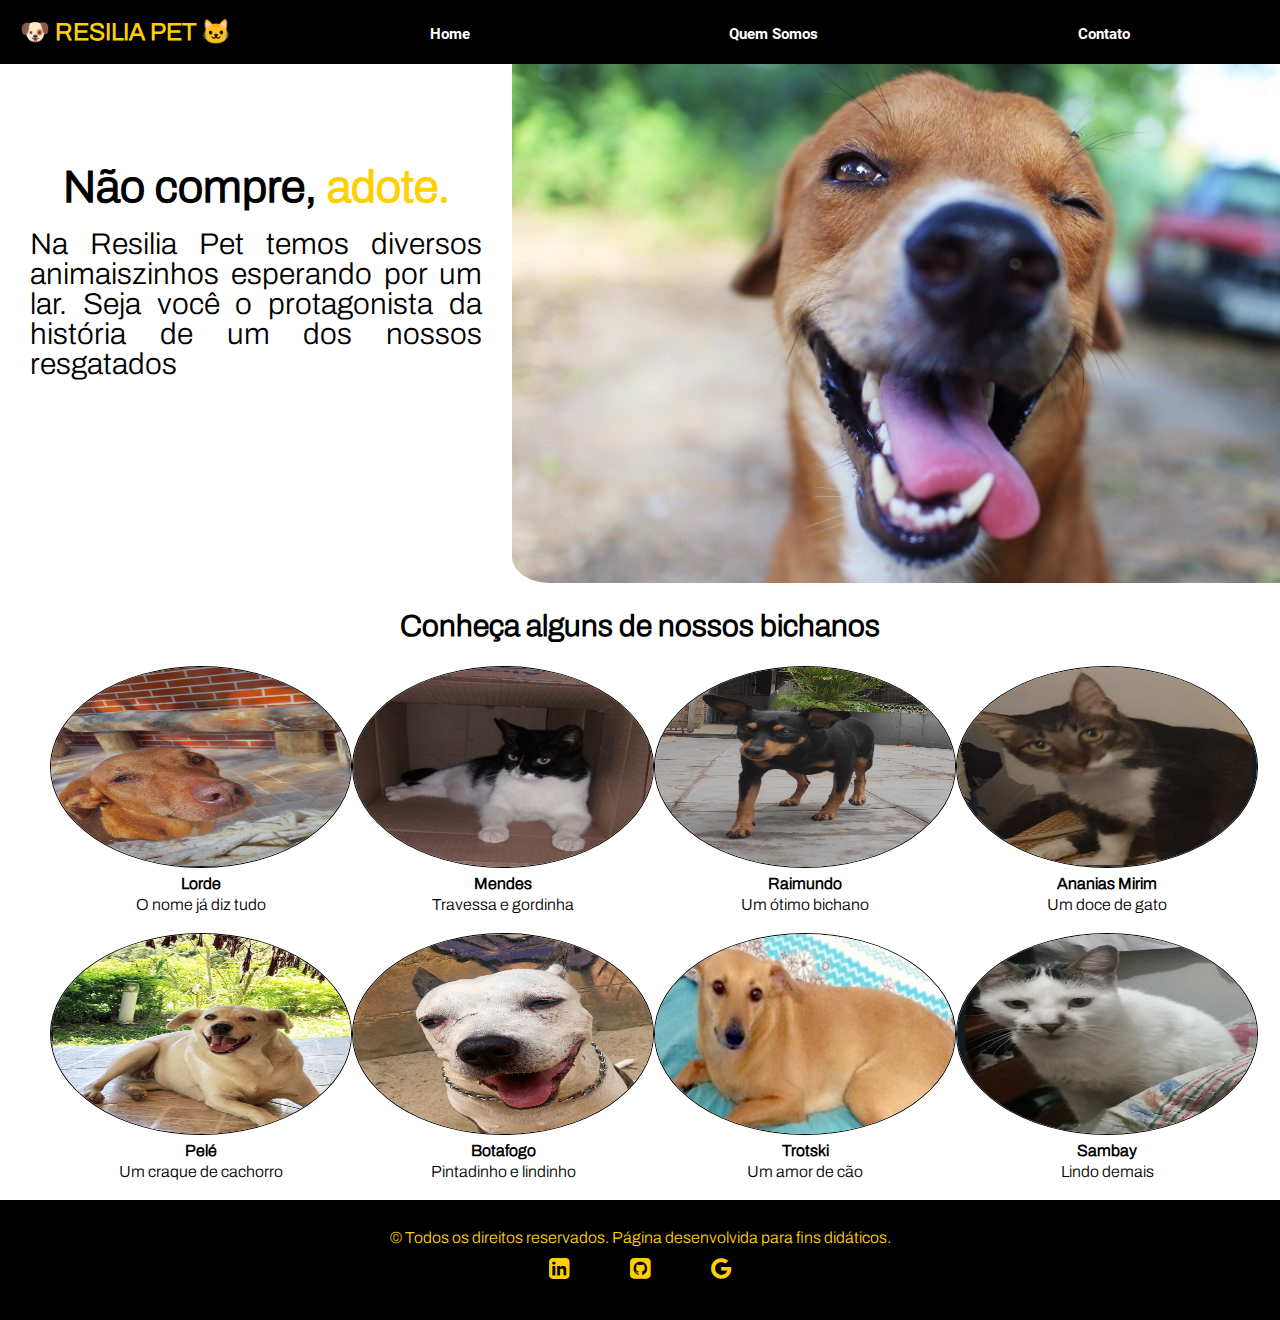
==== index.html @ 045da668 "Initial commit" ====
<!DOCTYPE html>
<html lang="en">

<head>
  <meta charset="UTF-8">
  <meta http-equiv="X-UA-Compatible" content="IE=edge">
  <meta name="viewport" content="width=device-width, initial-scale=1.0">
  <link rel="stylesheet" href="morgana.css">
  <link rel="stylesheet" href="lydia.css">
  <link rel="stylesheet" href="sylvie.css">
  <link rel="stylesheet" href="https://cdnjs.cloudflare.com/ajax/libs/font-awesome/4.7.0/css/font-awesome.min.css">


  <title>Adote Aqui</title>
</head>

<body>
  <header>
    <nav>
      <ul class="navList">
        <div class="titleZone">
          <li class="title navItem">
            RESILIA PET</h1>
          </li>
        </div>
        <div class="otherItemsZone">
          <li class="navItem">
            <a href="index.html">Home</a>
          </li>
          <li class="navItem">
            <a href="page2.html">Quem Somos</a>
          </li>
          <li class="navItem">
            <a href="">Contato</a>
          </li>
        </div>
      </ul>
    </nav>
  </header>
  <main>
    <section class="banner">
      <div class="texts">
        <h1 class=" bannerTextTitle bannerText">
          Não compre, <a href="#"><span> adote.</span></a>
        </h1>
        <p class="bannerTextNormal bannerText">
          Na Resilia Pet temos diversos animaiszinhos esperando por um lar.
          Seja você o protagonista da história de um dos nossos resgatados
        </p>
      </div>
      <div class="photo">
        <img src="img/img_3083-768x519.jpg" alt="">
      </div>
    </section>
    <section class="adoptList">
      <h2>Conheça alguns de nossos bichanos</h2>
      <div class="AdoptListRow">
        <div>
          <img src="img/caramelo.jpg" alt="">
          <p class="labelName">Lorde</p>
          <p>O nome já diz tudo</p>
        </div>
        <div>
          <img src="img/joseicatd.png" alt="">
          <p class="labelName">Mendes</p>
          <p>Travessa e gordinha</p>
        </div>
        <div>
          <img src="img/francisca.jpg" alt="">
          <p class="labelName">Raimundo</p>
          <p>Um ótimo bichano</p>
        </div>
        <div>
          <img src="img/ananias.png" alt="">
          <p class="labelName">Ananias Mirim</p>
          <p>Um doce de gato</p>
        </div>
      </div>
      <div class="AdoptListRow">
        <div>
          <img src="img/princesa.png" alt="">
          <p class="labelName">Pelé</p>
          <p>Um craque de cachorro</p>
        </div>
        <div>
          <img src="img/marley.png" alt="">
          <P class="labelName">Botafogo</P>
          <p>Pintadinho e lindinho</p>
        </div>
        <div>
          <img src="img/Trotski.jpg" alt="">
          <p class="labelName">Trotski</p>
          <p>Um amor de cão</p>
        </div>
        <div>
          <img src="img/joseicat2.png" alt="">
          <p class="labelName">Sambay</p>
          <p>Lindo demais</p>
        </div>
      </div>
    </section>
  </main>
  <footer>
    <p>© Todos os direitos reservados. Página desenvolvida para fins didáticos.</p>
    <div class="socialMediaZone">
      <li class="socialMediaLine">
        <ul class="socialMediaIcons">
          <a href="https://www.linkedin.com/in/wellharper/">
            <i class="fa fa-linkedin-square"></i>
          </a>
        </ul>
        <ul class="socialMediaIcons">
          <a href="https://github.com/WellHarper">
            <i class="fa fa-github-square"> </i>
          </a>
        </ul>
        <ul class=" socialMediaIcons">
          <a href="mailto: wellersonramos360@gmail.com">
            <i class="fa fa-google"></i>
          </a>
        </ul>
      </li>
    </div>
  </footer>
</body>

</html>
---- morgana.css ----
/* http://meyerweb.com/eric/tools/css/reset/ 
   v2.0 | 20110126
   License: none (public domain)
*/

html, body, div, span, applet, object, iframe,
h1, h2, h3, h4, h5, h6, p, blockquote, pre,
a, abbr, acronym, address, big, cite, code,
del, dfn, em, img, ins, kbd, q, s, samp,
small, strike, strong, sub, sup, tt, var,
b, u, i, center,
dl, dt, dd, ol, ul, li,
fieldset, form, label, legend,
table, caption, tbody, tfoot, thead, tr, th, td,
article, aside, canvas, details, embed, 
figure, figcaption, footer, header, hgroup, 
menu, nav, output, ruby, section, summary,
time, mark, audio, video {
	margin: 0;
	padding: 0;
	border: 0;
	font-size: 100%;
	font: inherit;
	vertical-align: baseline;
}
/* HTML5 display-role reset for older browsers */
article, aside, details, figcaption, figure, 
footer, header, hgroup, menu, nav, section {
	display: block;
}
body {
	line-height: 1;
}
ol, ul {
	list-style: none;
}
blockquote, q {
	quotes: none;
}
blockquote:before, blockquote:after,
q:before, q:after {
	content: '';
	content: none;
}
table {
	border-collapse: collapse;
	border-spacing: 0;
}
---- lydia.css ----
@font-face {
  font-family: Roboto;
  src: url(Roboto/Roboto-Regular.ttf);
}

@font-face {
  font-family: Roboto-Bold;
  src: url(Roboto/Roboto-Bold.ttf);
}

@font-face {
  font-family: Archivo;
  src: url(Archivo/static/Archivo/Archivo-Light.ttf);
}
---- sylvie.css ----
a {
  text-decoration: none;
  color: white;
}

.navList {
  display: flex;
  flex-direction: row;
  justify-content: space-between;
}

.titleZone {
  background-color: black;
  color: #ffd000;
  padding: 20px;
  width: 20%;
  font-family: Archivo;
}

.title {
  font-size: 24px;
  font-weight: bold;
}

.title::before {
  content: '🐶';
}

.title::after {
  content: '🐱';
}

.otherItemsZone {
  display: flex;
  justify-content: space-around;
  width: 80%;
  color: white;
  background-color: black;
  padding: 20px;
  font-family: Roboto-Bold;
}

.otherItemsZone li {
  margin-top: 7px;
  font-size: 15px;
}

.otherItemsZone li:hover {
  color: #ffd000;
}

.banner {
  display: flex;
  flex-direction: row;
}

.bannerText {
  /* background-color: black; */
  /* position: relative; */
  color: black;
  /* width: 500px; */
  margin: 20px 0;
  text-align: center;
}

.bannerTextTitle {
  font-family: Archivo;
  font-size: 45px;
  font-weight: bold;
  margin-top: 100px;
}

.bannerTextNormal {
  font-size: 30px;
  font-family: Archivo;
  margin: 0 30px;
  text-align: justify;
}

.bannerText span {
  color: #ffd000;
}

.photo img {
  border-bottom-left-radius: 5%;
}

.informations {
  display: flex;
  justify-content: space-between;
}

h2 {
  font-size: 30px;
  font-family: Archivo;
  text-align: center;
  margin: 25px 0px;
  color: black;
  font-weight: bold;
}

h3 {
  font-size: 20px;
  font-weight: bold;
  font-family: Archivo;
}

.adoptList {
  font-family: Archivo;
}

.AdoptListRow {
  display: flex;
  justify-content: space-around;
  margin: 20px 50px;
}

.adoptList img {
  width: 300px;
  height: 200px;
  border-radius: 50%;
  border: 1px solid black;
}

.labelName {
  font-weight: bold;
  margin: 5px 0;
}

.adoptList p {
  text-align: center;
}

footer {
  background-color: black;
  text-align: center;
  color: #ffd000;
  padding: 30px;
  font-family: Archivo;
}

.socialMediaLine {
  display: flex;
  justify-content: center;
}

.socialMediaLine i {
  font-size: 24px;
  color: #ffd000;
  margin: 10px 30px;
}
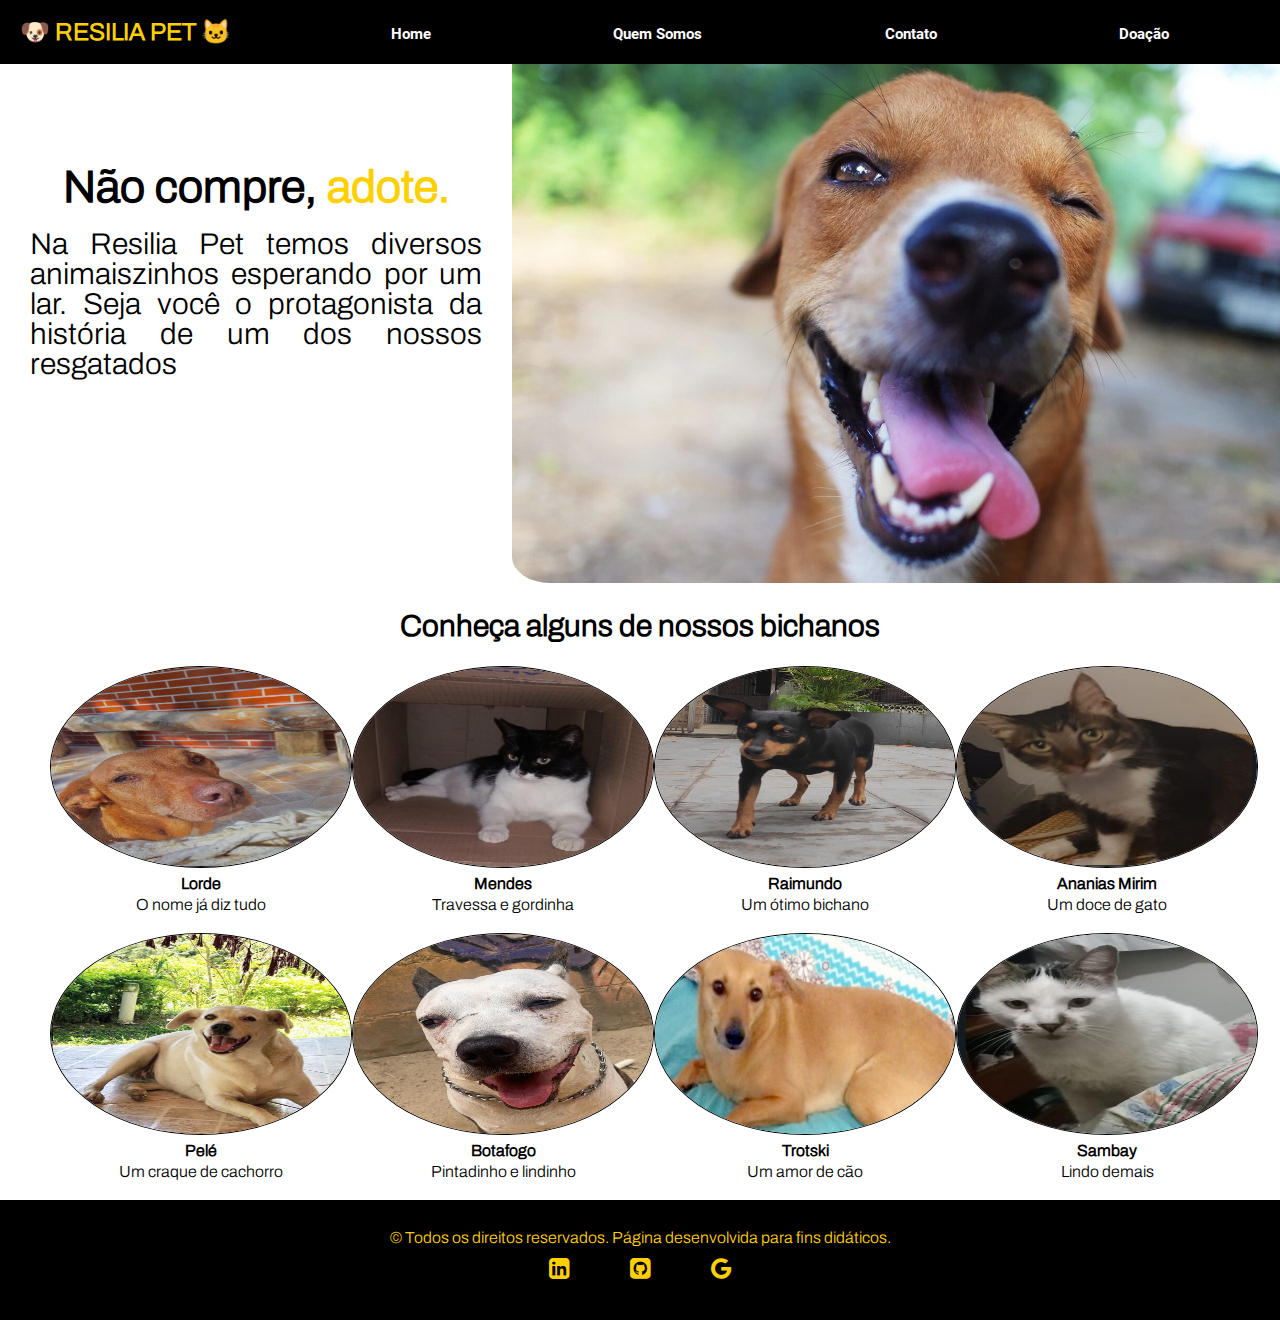
==== commit cd2b6702: "Pagina doação" ====
--- a/index.html
+++ b/index.html
@@ -9,6 +9,7 @@
   <link rel="stylesheet" href="lydia.css">
   <link rel="stylesheet" href="sylvie.css">
   <link rel="stylesheet" href="https://cdnjs.cloudflare.com/ajax/libs/font-awesome/4.7.0/css/font-awesome.min.css">
+  <link rel="shortcut icon" href="https://i.imgur.com/uYoLo5T.png" type="image/x-icon">
 
 
   <title>Adote Aqui</title>
@@ -28,11 +29,14 @@
             <a href="index.html">Home</a>
           </li>
           <li class="navItem">
-            <a href="page2.html">Quem Somos</a>
+            <a href="quem_somos.html">Quem Somos</a>
           </li>
           <li class="navItem">
             <a href="">Contato</a>
           </li>
+          <li class="navItem">
+            <a href="doacao.html">Doação</a>
+        </li>
         </div>
       </ul>
     </nav>
